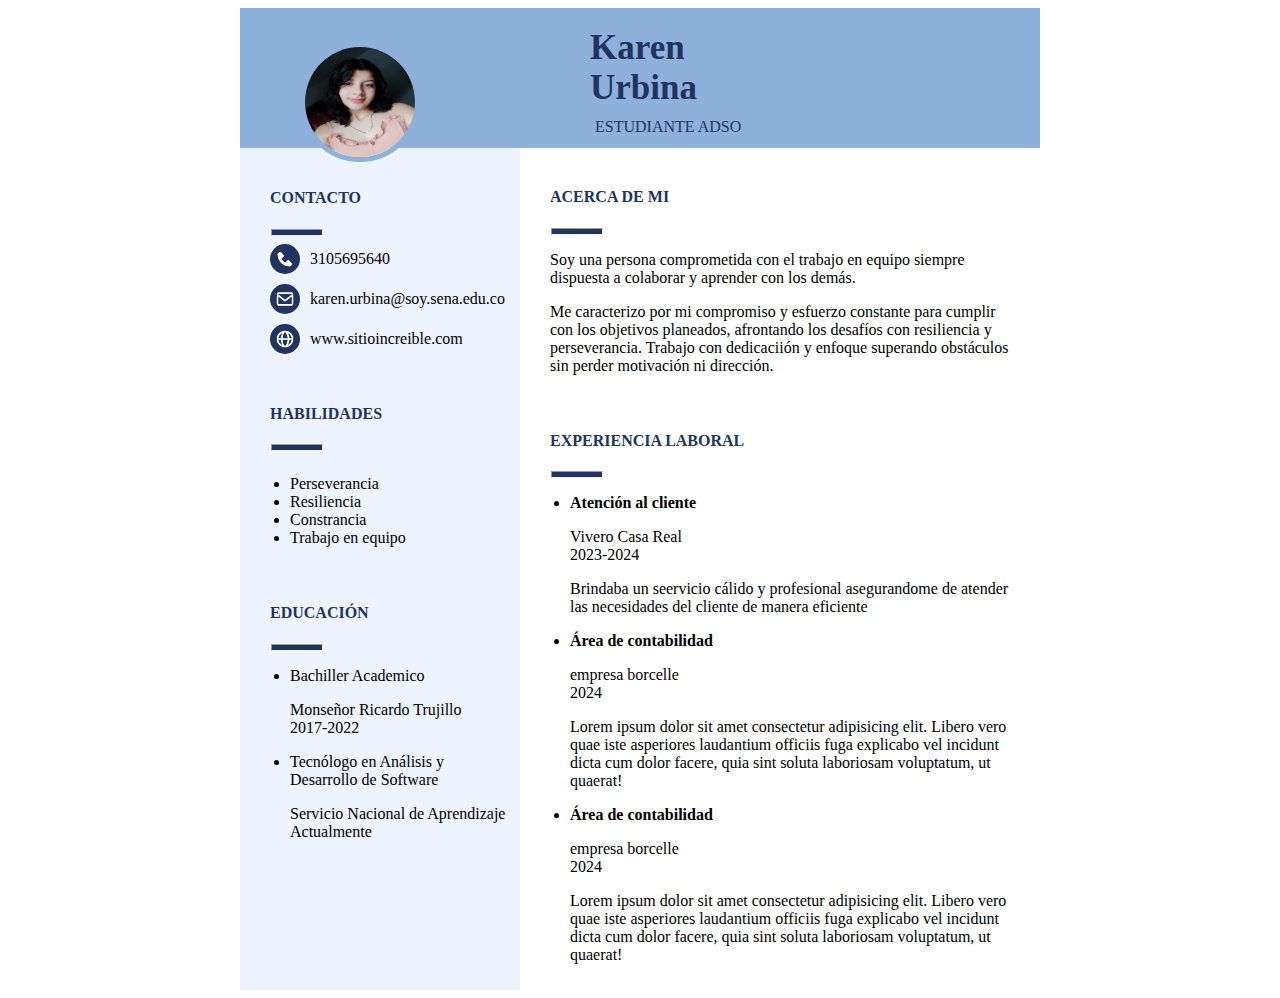
==== HojaVida.html @ d05241bb "Hoja de vida" ====
<!DOCTYPE html>
<html lang="en">
<head>
    <meta charset="UTF-8">
    <meta name="viewport" content="width=device-width, initial-scale=1.0">
    <title>Document</title>
    <link rel="stylesheet" href="Estilo/HojaVida.css">
</head>
<body>
    <div class="container">    
        <header>
        <nav>
            
            <span class="nombre">
                <h1 class="nom">Karen<br>Urbina</h1>
                <p class="cargo">ESTUDIANTE ADSO</p>
            </span>
        </nav>
        </header>

         <span class="todo">

        <span class="parteazul">
            <span>
                <img class="aguacatico" src="Media/foto2.jpeg" alt="">
            </span>
            <span class="contacto">
                <div class="letralin">
                <h4>CONTACTO</h4>
                <hr>
                </div>

                <span class="telcon">
                <span class="telefono">
                    <img class="imgtelefono" src="Media/telefono.png" alt="telefono">
                </span>
                <span class="numero">
                    <p>3105695640</p>
                </span>
                 </span>
        
               <span class="telcon">
                <span class="">
                    <img class="imgmensaje" src="Media/mensaje.png" alt="mensaje">
                </span>
                <span class="correo">
                    <p>karen.urbina@soy.sena.edu.co</p>
                </span>
               </span>
        
               <span class="telcon">
                <span class="mundo">
                    <img class="imginternet" src="Media/internet.png" alt="">
                </span>
                <span class="sitio">
                    <p>www.sitioincreible.com</p>
                </span>
               </span>
        
            </span>
        
            <span class="habilidades">
                <div class="letralin">
                <h4>HABILIDADES</h4>
                <hr>
                </div>
                <span>
                    <ul>
                        <li>Perseverancia</li>
                        <li>Resiliencia</li>
                        <li>Constrancia</li>
                        <li>Trabajo en equipo</li>
                    </ul>
                    
                </span>
            </span>
        
            <span class="educacion">
                <div class="letralin">
                <h4>EDUCACIÓN</h4>
                <hr>
                </div>
                <ul>
                    <li>Bachiller Academico</li>
                    <p>Monseñor Ricardo Trujillo <br> 2017-2022</p>
        
                    <li>Tecnólogo en Análisis y Desarrollo de Software</li>
                    <p>Servicio Nacional de Aprendizaje<br> Actualmente</p>
                </ul>
            </span>
        
            </span>

        <span class="parteblanca">
            <span class="acercademi">
            <div  class="letralin">        
            <h4>ACERCA DE MI</h4>
            <hr>
            </div>

            <p class="textoa">Soy una persona comprometida con el trabajo en equipo siempre dispuesta a colaborar y aprender con los demás.</p>
            <p class="textoa">Me caracterizo por mi compromiso y esfuerzo constante para cumplir con los objetivos planeados, afrontando los desafíos con resiliencia y perseverancia. Trabajo con dedicaciión y enfoque superando obstáculos sin perder motivación ni dirección.</p>

            </span>

            <span class="experiencialaboral">
                <div class="letralin">
                <h4>EXPERIENCIA LABORAL</h4>
                <hr>
                </div>
                <div class="textolis">
                <ul>
                    <li><b>Atención al cliente</b></li>
                    <p>Vivero Casa Real<br>2023-2024</p>
                    <p>Brindaba un seervicio cálido y profesional asegurandome de atender las necesidades del cliente de manera  eficiente</p>
                </ul>

                <ul>
                    <li><b>Área de contabilidad</b></li>
                    <p>empresa borcelle <br>2024</p>
                    <p>Lorem ipsum dolor sit amet consectetur adipisicing elit. Libero vero quae iste asperiores laudantium officiis fuga explicabo vel incidunt dicta cum dolor facere, quia sint soluta laboriosam voluptatum, ut quaerat!</p>
                </ul>

                <ul>
                    <li><b>Área de contabilidad </b></li>
                    <p>empresa borcelle <br>2024</p>
                    <p>Lorem ipsum dolor sit amet consectetur adipisicing elit. Libero vero quae iste asperiores laudantium officiis fuga explicabo vel incidunt dicta cum dolor facere, quia sint soluta laboriosam voluptatum, ut quaerat!</p>
                </ul>
            </div>
            
            </span>
        </span>
        

    
    </span>
</div>


</body>
</html>
---- Estilo/HojaVida.css ----
/* encabezado-----------------------------------*/
header{
    background-color: rgb(142, 177, 220);
    padding-top: 10px;
    height: 120px;
    padding-bottom: 10px;
}

.aguacatico{
    width: 110px;
    height: 110px;
    border-radius: 80%;
    border: 5px solid rgb(142, 177, 220);
    margin-top: -110px;
    margin-left: 60px;
}
.nombre{
    display: flex;
    flex-direction: column;
    float: right;
    margin-right: 110px;
    background-color:rgb(142, 177, 220); 
    width: 350px;
}
.nom{
    margin: 10px;
    color: rgb(33, 52, 96);
    font-size: 35px;

}
.cargo{
    margin: 0px;
    color: rgb(33, 52, 96);
    margin-left: 15px;
    
}
/*Contacto---------------------------------*/
.telefono{
    display: flex;
    flex-direction: row;
}
.numero{
    margin-top: -10px;
    display: flex;
    flex-direction: column;
    margin-left: 10px;
}
.correo{
    margin-top: -10px;
    margin-left: 10px;
    display: flex;
    flex-direction: column
    
}
.sitio{
    display: flex;
    flex-direction: column;
    margin-left: 10px;
    margin-top: -10px;
}

.telcon{
    display: flex;
    flex-direction: row;
}

.imgmensaje{
    background-color: rgb(33, 52, 96);
    border-radius: 80px;
    padding-top: 5px;
    padding-bottom: 5px;
    padding-left: 5px;
    padding-right: 5px;
    width:20px;
    height: 20px;
    margin-left: 20px   
}
.imgtelefono{
    background-color: rgb(33, 52, 96);
    border-radius: 80px;
    width: 20px;
    height: 20px;
    margin-left: 20px;
    padding: 5px;
}
.imginternet{
    background-color: rgb(33, 52, 96);
    border-radius: 80px;
    width: 20px;
    height: 20px;
    margin-left: 20px;
    padding: 5px;
}
/*------------------------------------------*/
.contacto{
    display: flex;
    flex-direction: column;
    margin: 10px;
    margin-top: 2px;
}
/*----------------------------------------*/
.habilidades{
    display: flex;
    flex-direction: column;
    margin: 10px;
}
/*-------------------------------------------*/
.educacion{
    margin: 10px;
}

/*---------------------------------------*/
.acercademi{
    margin: 10px;
    margin-top: 19px;
    margin-right: 18px;
    margin-left: 10px;
}

.textoa{
    margin-left: 20px;
}
/*-------------------------------------------*/
.experiencialaboral{
    margin: 10px;
    margin-right: 16px;
    margin-left: 10px;
}







/*partes------------------------------------ */
.parteazul{
    display: flex;
    flex-direction: column;
    background-color: rgb(237, 243, 255);
    float: right;
    width: 35%;
}
.parteblanca{
    display: flex;
    flex-direction: column;
    background-color: rgb(255, 255, 255);
    width: 65%;
}

.todo{
    display: flex;
    flex-direction: row;
}
/*---------------------------------------*/



hr{
    height: 5px;
    background-color: rgb(33, 52, 96);
    width: 50px;
    margin-left: 1px;
}
h4{
    color: rgb(33, 52, 96);
}

body{
    display: flow;
    
}
.letralin{
    margin-left: 20px;

}


.container{
    max-width:800px;
    min-width: 800px;
    margin: auto;
}



/*

img{
    width: 100px;
    margin-right: 3%;
}
.logo{
    display: flex;
    flex-direction: row;
    float: left;
    width: 50%;
    background-color: blueviolet;
    height: 50px;
}
.menu{
    display: flex;
    flex-direction: row;
    float: right;
    background-color: blueviolet;
    width: 50%;
}


li{
    display: inline-block;
    margin-left: 5px;
    margin-right: 5px;
    position: relative;

}
li::after{
    content:" / ";
    position: absolute;
    right: -6px;

}
li:last-child::after{
    content: "";

}
.centrado{
    text-align: center;
}

*/
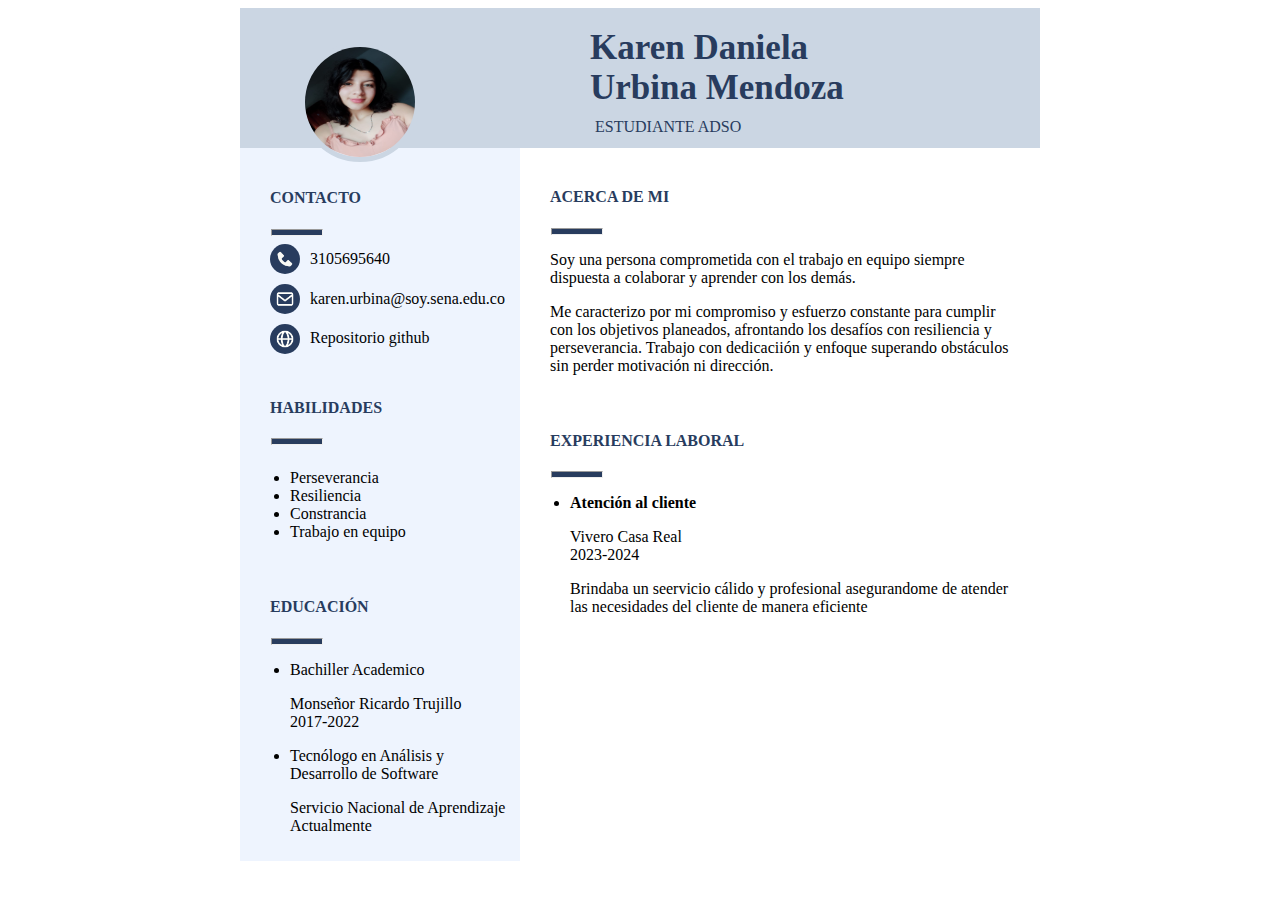
==== commit 659e38e4: "segunda actualizacion cambio de colores" ====
--- a/HojaVida.html
+++ b/HojaVida.html
@@ -12,7 +12,7 @@
         <nav>
             
             <span class="nombre">
-                <h1 class="nom">Karen<br>Urbina</h1>
+                <h1 class="nom">Karen Daniela<br>Urbina Mendoza</h1>
                 <p class="cargo">ESTUDIANTE ADSO</p>
             </span>
         </nav>
@@ -52,8 +52,8 @@
                 <span class="mundo">
                     <img class="imginternet" src="Media/internet.png" alt="">
                 </span>
-                <span class="sitio">
-                    <p>www.sitioincreible.com</p>
+                <span >
+                    <a class="sitio" href="https://github.com/karen19?tab=repositories">Repositorio github</a>
                 </span>
                </span>
         
@@ -115,7 +115,7 @@
                     <p>Brindaba un seervicio cálido y profesional asegurandome de atender las necesidades del cliente de manera  eficiente</p>
                 </ul>
 
-                <ul>
+                <!-- <ul>
                     <li><b>Área de contabilidad</b></li>
                     <p>empresa borcelle <br>2024</p>
                     <p>Lorem ipsum dolor sit amet consectetur adipisicing elit. Libero vero quae iste asperiores laudantium officiis fuga explicabo vel incidunt dicta cum dolor facere, quia sint soluta laboriosam voluptatum, ut quaerat!</p>
@@ -125,7 +125,7 @@
                     <li><b>Área de contabilidad </b></li>
                     <p>empresa borcelle <br>2024</p>
                     <p>Lorem ipsum dolor sit amet consectetur adipisicing elit. Libero vero quae iste asperiores laudantium officiis fuga explicabo vel incidunt dicta cum dolor facere, quia sint soluta laboriosam voluptatum, ut quaerat!</p>
-                </ul>
+                </ul> -->
             </div>
             
             </span>
--- a/Estilo/HojaVida.css
+++ b/Estilo/HojaVida.css
@@ -1,6 +1,6 @@
 /* encabezado-----------------------------------*/
 header{
-    background-color: rgb(142, 177, 220);
+    background-color: rgb(203, 214, 227);
     padding-top: 10px;
     height: 120px;
     padding-bottom: 10px;
@@ -10,7 +10,7 @@
     width: 110px;
     height: 110px;
     border-radius: 80%;
-    border: 5px solid rgb(142, 177, 220);
+    border: 5px solid rgb(203, 214, 227);
     margin-top: -110px;
     margin-left: 60px;
 }
@@ -19,18 +19,18 @@
     flex-direction: column;
     float: right;
     margin-right: 110px;
-    background-color:rgb(142, 177, 220); 
+    background-color:rgb(203, 214, 227); 
     width: 350px;
 }
 .nom{
     margin: 10px;
-    color: rgb(33, 52, 96);
+    color: rgb(40, 60, 94);
     font-size: 35px;
 
 }
 .cargo{
     margin: 0px;
-    color: rgb(33, 52, 96);
+    color: rgb(40, 60, 94);
     margin-left: 15px;
     
 }
@@ -53,10 +53,13 @@
     
 }
 .sitio{
+
+    color: rgb(0, 2, 5);
+    text-decoration: none;
     display: flex;
     flex-direction: column;
     margin-left: 10px;
-    margin-top: -10px;
+    margin-top: 5px;
 }
 
 .telcon{
@@ -65,7 +68,7 @@
 }
 
 .imgmensaje{
-    background-color: rgb(33, 52, 96);
+    background-color: rgb(40, 60, 94);
     border-radius: 80px;
     padding-top: 5px;
     padding-bottom: 5px;
@@ -76,7 +79,7 @@
     margin-left: 20px   
 }
 .imgtelefono{
-    background-color: rgb(33, 52, 96);
+    background-color: rgb(40, 60, 94);
     border-radius: 80px;
     width: 20px;
     height: 20px;
@@ -84,7 +87,7 @@
     padding: 5px;
 }
 .imginternet{
-    background-color: rgb(33, 52, 96);
+    background-color: rgb(40, 60, 94);
     border-radius: 80px;
     width: 20px;
     height: 20px;
@@ -137,7 +140,7 @@
 .parteazul{
     display: flex;
     flex-direction: column;
-    background-color: rgb(237, 243, 255);
+    background-color: rgb(238, 244, 254);
     float: right;
     width: 35%;
 }
@@ -158,12 +161,12 @@
 
 hr{
     height: 5px;
-    background-color: rgb(33, 52, 96);
+    background-color: rgb(40, 60, 94);
     width: 50px;
     margin-left: 1px;
 }
 h4{
-    color: rgb(33, 52, 96);
+    color: rgb(40, 60, 94);
 }
 
 body{
@@ -184,48 +187,3 @@
 
 
 
-/*
-
-img{
-    width: 100px;
-    margin-right: 3%;
-}
-.logo{
-    display: flex;
-    flex-direction: row;
-    float: left;
-    width: 50%;
-    background-color: blueviolet;
-    height: 50px;
-}
-.menu{
-    display: flex;
-    flex-direction: row;
-    float: right;
-    background-color: blueviolet;
-    width: 50%;
-}
-
-
-li{
-    display: inline-block;
-    margin-left: 5px;
-    margin-right: 5px;
-    position: relative;
-
-}
-li::after{
-    content:" / ";
-    position: absolute;
-    right: -6px;
-
-}
-li:last-child::after{
-    content: "";
-
-}
-.centrado{
-    text-align: center;
-}
-
-*/